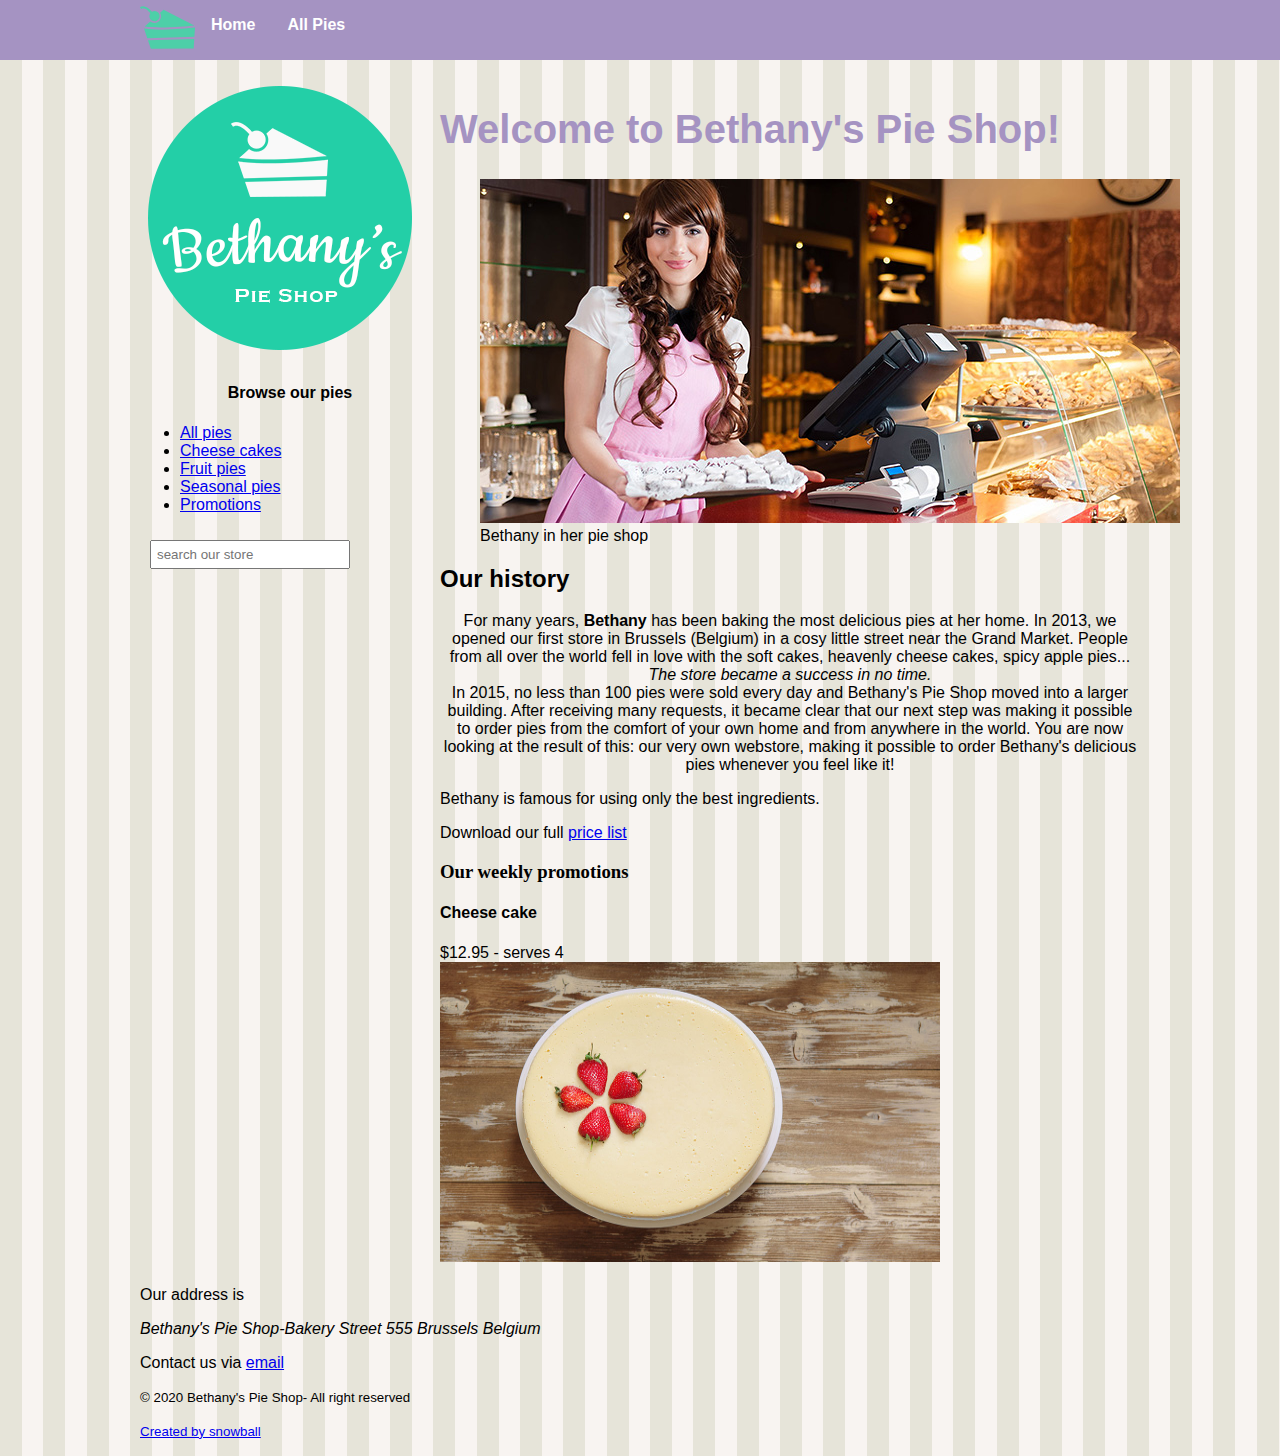
==== index.html @ 6da0d975 "1st commit:bethany pie shop" ====
<!DOCTYPE html>
<html lang="en">

<head>
    <meta charset="UTF-8">
    <meta http-equiv="X-UA-Compatible" content="IE=edge">
    <meta name="viewport" content="width=device-width, initial-scale=1.0">
    <!-- Adding a logo on your result tab -->
    <link rel="icon" type="image/png" href="favicon.png">
    <link rel="stylesheet" href="style.css">
    <!-- With this our page will work on old browsers -->
    <!--[if lt IE 9]>
  <script src="//cdnjs.cloudflare.com/ajax/libs/html5shiv/r29/html5.min.js">
  </script>
<![endif]-->
    <title>Welcome to Bethany's Pie Shop!</title>
</head>

<body>
    <header id="mainheader">
        <nav>
            <ul>
                <li><img src="images/cake.svg" height="55" /></li>
                <li><a href="index.html">Home</a></li>
                <li><a href="pieoverview.html">All Pies</a></li>
            </ul>
        </nav>
    </header>
    <div style="width:1000px;margin-left: auto;margin-right: auto;">
        <aside id="leftmenu">
            <a href="index.html"><img src="images/bethanylogo.png" /></a>
            <header>
                <h4 style="text-align:center;">Browse our pies</h4>
            </header>
            <ul>
                <li><a href="pieoverview.html">All pies</a></li>
                <li><a href="cheesecakes.html">Cheese cakes</a></li>
                <li><a href="fruitpies.html">Fruit pies</a></li>
                <li><a href="seasonalpies.html">Seasonal pies</a></li>
                <li><a href="#promos">Promotions</a></li>
            </ul>

            <input type="search" class="searchbox" placeholder="search our store" />
        </aside>
        <main id="main">
            <article>
                <header>
                    <h1 style="font-size:40px ;color:#a593c2">Welcome to Bethany's Pie Shop!</h1>
                </header>
                <figure>
                    <img src="images/bethany.jpg" width="700" alt="Bethany in her pic shop" />
                    <figcaption>Bethany in her pie shop</figcaption>
                </figure>
                <h2>Our history</h2>
                <p style="text-align:center;">For many years, <b>Bethany</b> has been baking the most delicious pies at
                    her
                    home. In
                    2013,
                    we opened our first
                    store in Brussels (Belgium) in a cosy little street near the Grand Market. People from all over the
                    world fell
                    in love
                    with the soft cakes, heavenly cheese cakes, spicy apple pies... <i>The store became a success in no
                        time.</i><br>
                    In 2015, no less than 100 pies were sold every day and Bethany's Pie Shop moved into a larger
                    building.
                    After receiving many requests, it became clear that our next step was making it possible to order
                    pies
                    from the
                    comfort of your own home and from anywhere in the world. You are now looking at the result of this:
                    our
                    very own
                    webstore, making it possible to order Bethany's delicious pies whenever you feel like it!
                </p>
                <p>
                    Bethany is famous for using only the best ingredients.
                </p>
                <p>Download our full <a href="downloads/Price list.zip">price list</a></p>
            </article>
            <section id="promos">
                <h3 style="font-family:verdana;">Our weekly promotions</h3>
                <h4>Cheese cake</h4>
                $12.95 - serves 4 <br>
                <img src="cheesecake.jpg" width="500" height="300" />
            </section>
        </main>
        <footer>
            <p>Our address is
            <address>Bethany's Pie Shop-Bakery Street 555 Brussels Belgium</address>
            </p>
            <p>Contact us via <a href="mailto:info@bethanypieshop.com">email</a></p>
            <small>&copy; 2020 Bethany's Pie Shop- All right reserved</small>
            <p><small><a href="https://www.snowball.be">Created by snowball</a></small></p>
        </footer>

    </div>
</body>

</html>



<!-- <h1 style="font-size:40px ;color:#a593c2">


<hr>

 -->
---- style.css ----
body {
    margin-top: 0px;
    font-family: 'Segoe UI', Tahoma, Geneva, Verdana, sans-serif;
    margin-left: auto;
    margin-right: auto;
    background-color: #e6e4d9;
    background-image: url('images/pattern.png');
}

#mainheader {
    background-color: #a593c2;
}

nav {
    height: 60px;
    width: 1000px;
    margin: 0 auto 20px;
}

#leftmenu {
    float: left;
    width: 30%;
    margin-bottom: 20px;
}

.searchbox {
    padding: 5px;
    margin: 10px 10px;
    width: 200px;
}

#main {
    float: right;
    width: 70%;
    margin-bottom: 20px;
}

footer {
    clear: both;
    width: 100%;
}

nav>ul {
    list-style-type: none;
    margin: 0;
    padding: 0;
}

nav>ul>li {
    float: left;
}

nav>ul>li a {
    display: block;
    color: white;
    text-align: center;
    padding: 16px;
    text-decoration: none;
    font-weight: bold;
}

/* With this all html 5 tag will be displayed as block*/
header,
section,
footer,
aside,
nav,
main,
article,
figure {
    display: block;
}
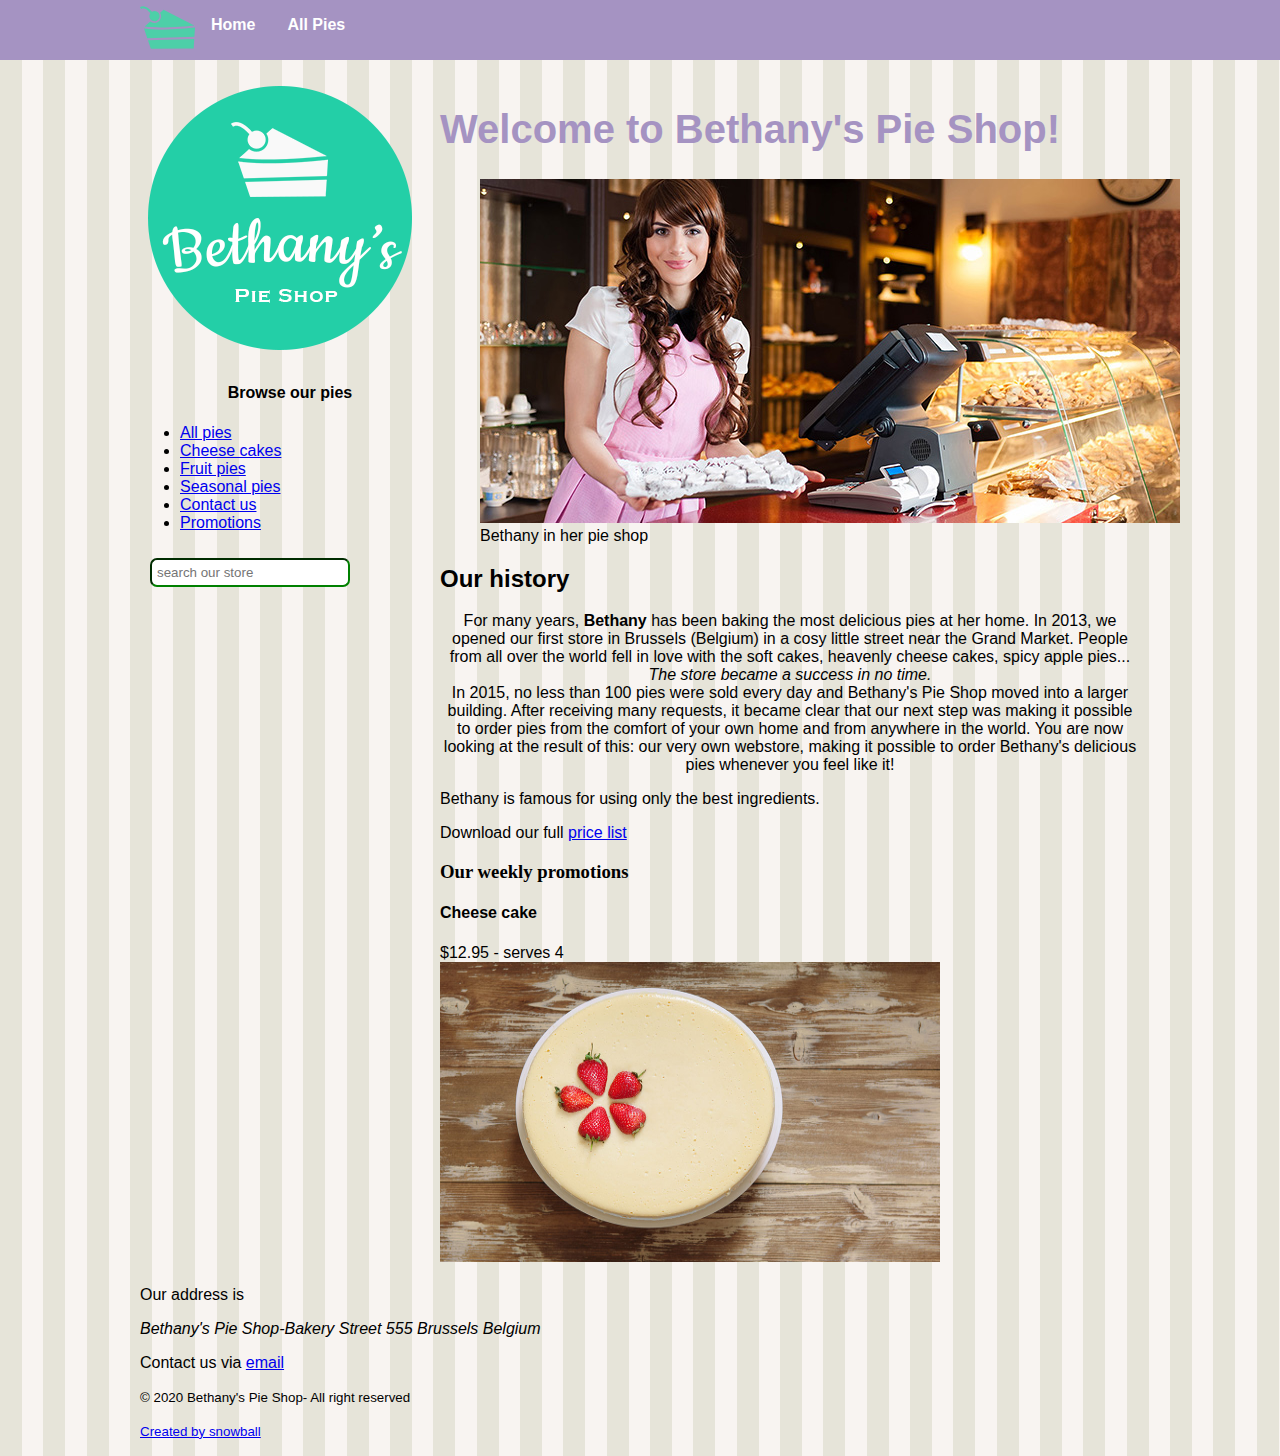
==== commit 87454527: "2nd commit:form created" ====
--- a/index.html
+++ b/index.html
@@ -37,9 +37,13 @@
                 <li><a href="cheesecakes.html">Cheese cakes</a></li>
                 <li><a href="fruitpies.html">Fruit pies</a></li>
                 <li><a href="seasonalpies.html">Seasonal pies</a></li>
+                <li><a href="contact.html">Contact us</a></li>
                 <li><a href="#promos">Promotions</a></li>
             </ul>
-
+            <!-- <form>
+                <input name="q">
+                <input type="submit">
+            </form> -->
             <input type="search" class="searchbox" placeholder="search our store" />
         </aside>
         <main id="main">
--- a/style.css
+++ b/style.css
@@ -69,4 +69,35 @@
 article,
 figure {
     display: block;
+}
+
+fieldset {
+    border-color: #a593c2;
+    border-width: 3px;
+    border-style: solid;
+}
+
+fieldset>legend {
+    color: #a593c2;
+}
+
+p>label {
+    display: block;
+}
+
+input,
+textarea {
+    border-radius: 7px;
+}
+
+input:valid {
+    border-color: green;
+}
+
+input:invalid {
+    border-color: red;
+}
+
+input:focus:invalid {
+    border-color: black;
 }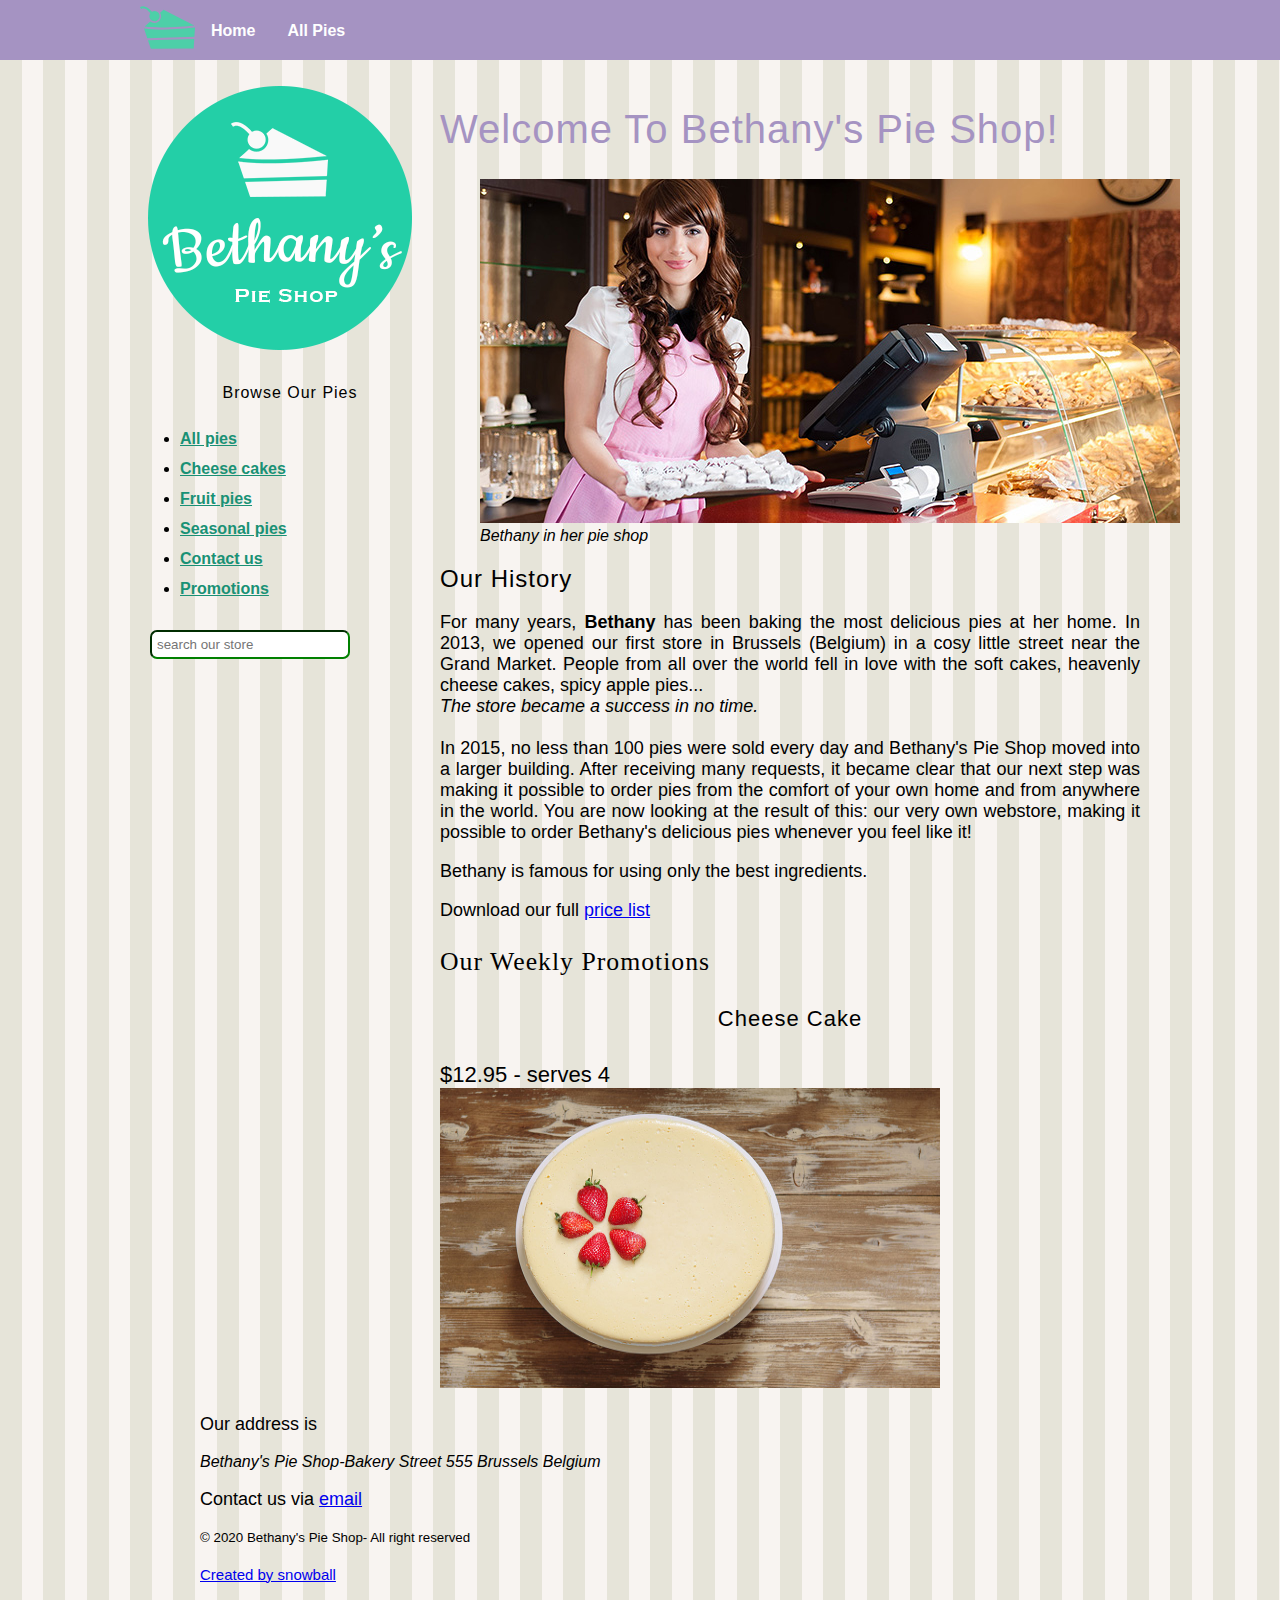
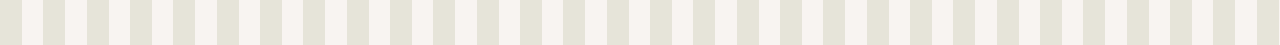
==== commit c1d3dbed: "3rd commit:more style added" ====
--- a/index.html
+++ b/index.html
@@ -56,7 +56,7 @@
                     <figcaption>Bethany in her pie shop</figcaption>
                 </figure>
                 <h2>Our history</h2>
-                <p style="text-align:center;">For many years, <b>Bethany</b> has been baking the most delicious pies at
+                <p>For many years, <b>Bethany</b> has been baking the most delicious pies at
                     her
                     home. In
                     2013,
@@ -64,8 +64,9 @@
                     store in Brussels (Belgium) in a cosy little street near the Grand Market. People from all over the
                     world fell
                     in love
-                    with the soft cakes, heavenly cheese cakes, spicy apple pies... <i>The store became a success in no
-                        time.</i><br>
+                    with the soft cakes, heavenly cheese cakes, spicy apple pies... <br><i>The store became a success in
+                        no
+                        time.</i><br><br>
                     In 2015, no less than 100 pies were sold every day and Bethany's Pie Shop moved into a larger
                     building.
                     After receiving many requests, it became clear that our next step was making it possible to order
--- a/style.css
+++ b/style.css
@@ -1,6 +1,6 @@
 body {
     margin-top: 0px;
-    font-family: 'Segoe UI', Tahoma, Geneva, Verdana, sans-serif;
+    font-family: 'Lato', 'Segoe UI', Tahoma, Geneva, Verdana, sans-serif;
     margin-left: auto;
     margin-right: auto;
     background-color: #e6e4d9;
@@ -100,4 +100,86 @@
 
 input:focus:invalid {
     border-color: black;
+}
+
+p {
+    font-size: 18px;
+    text-align: justify;
+}
+
+#promos {
+    font-size: 22px;
+
+}
+
+li {
+    font-weight: bold;
+    line-height: 30px;
+}
+
+figcaption {
+    font-style: italic;
+}
+
+h1,
+h2,
+h3,
+h4,
+h5,
+h6 {
+    letter-spacing: 1px;
+    text-transform: capitalize;
+    font-family: 'Cookie', Verdana, Arial, sans-serif;
+    font-weight: normal;
+}
+
+h4 {
+    text-align: center;
+}
+
+.promotion {
+    background-color: #23cea6;
+    color: white;
+    width: 450px;
+    text-align: center;
+    border: 10px solid #e693c2;
+    padding: 20px;
+    margin-bottom: 50px;
+}
+
+.promotion img {
+    width: 50%;
+}
+
+.promotion-purple {
+    background-color: #e693c2;
+    border-color: #23cea6;
+}
+
+footer {
+    margin: 60px;
+}
+
+#sidebar-heading {
+    font-size: 24px;
+}
+
+#leftmenu a {
+    color: #199175;
+}
+
+#leftmenu a:hover {
+    color: #116552;
+}
+
+tr:nth-of-type(odd) {
+    background-color: #b4ddd3;
+}
+
+tr:nth-of-type(even) {
+    background-color: #e0d7ef;
+}
+
+#table-heading {
+    background-color: #88a49e;
 }